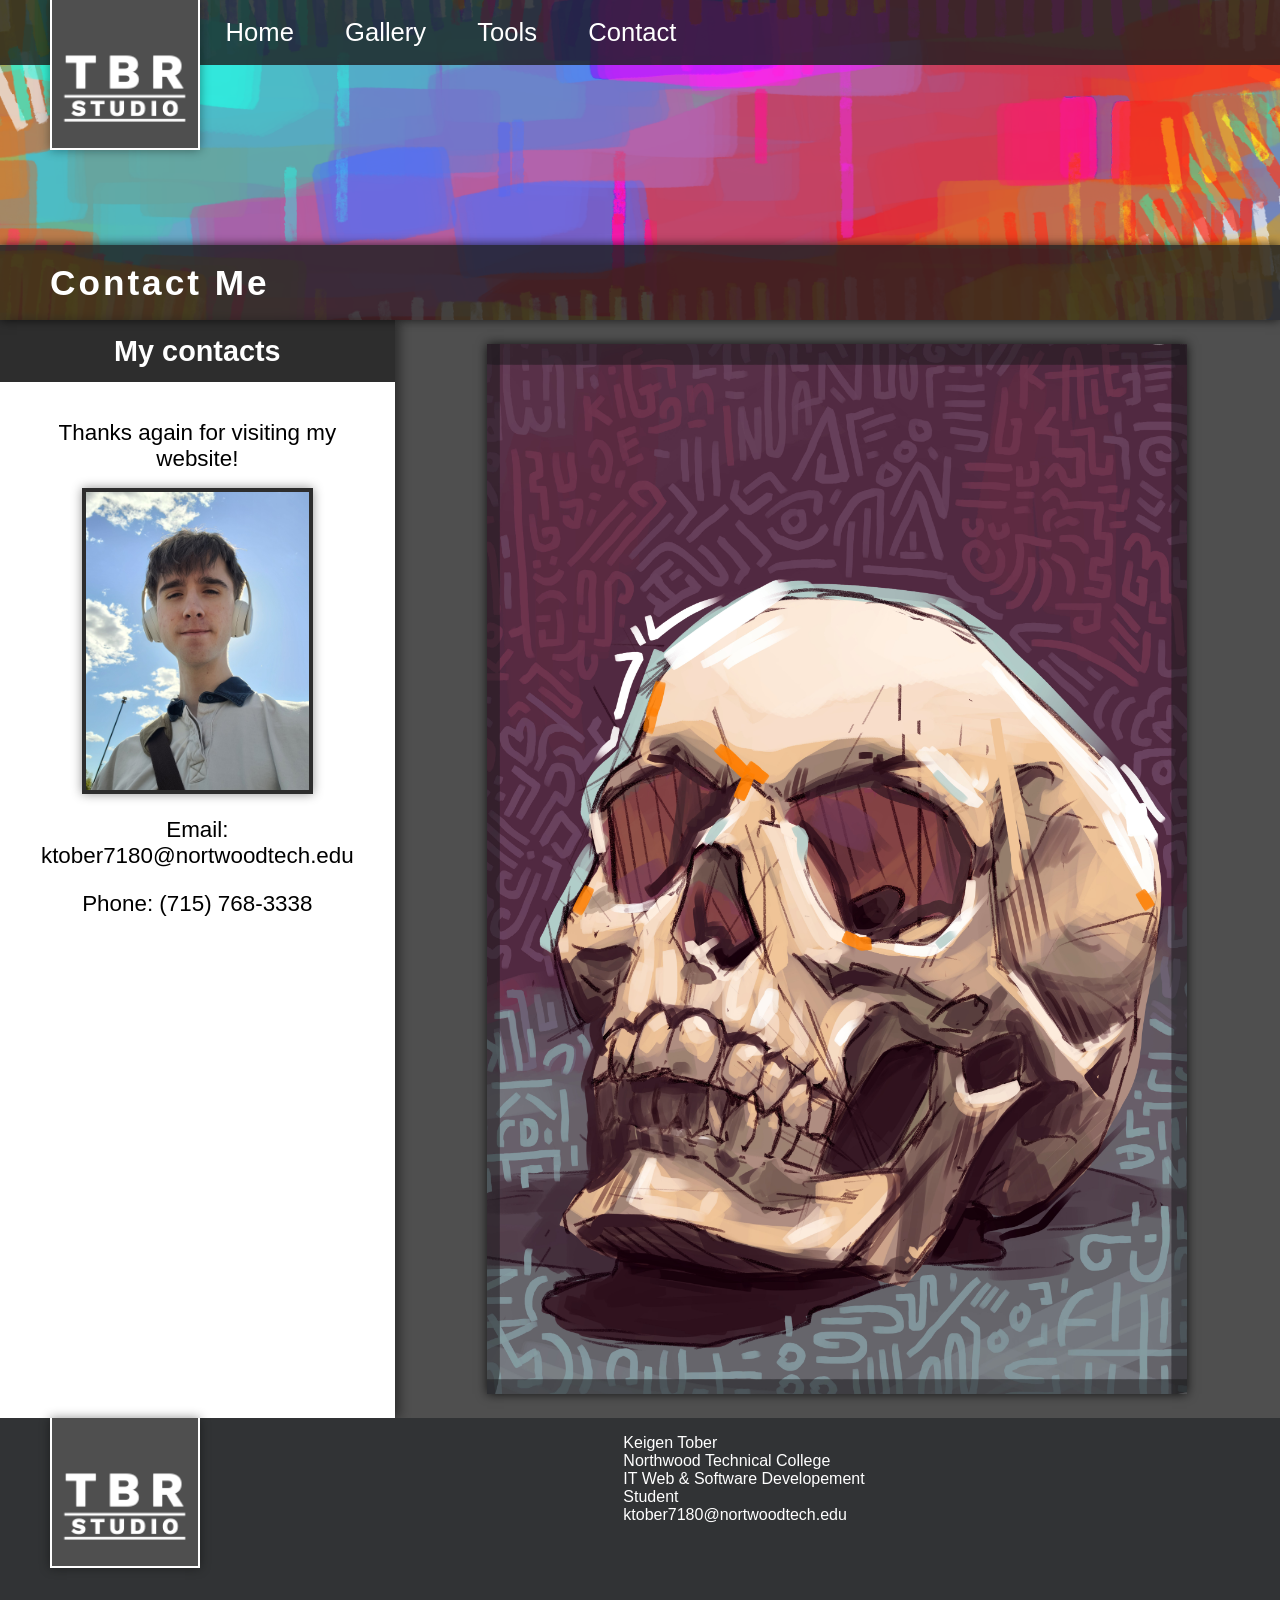
==== pages/contact.html @ 3b9025c0 "Final" ====
<!DOCTYPE html>
<html lang="en">
<head>
    <meta charset="UTF-8">
    <meta name="viewport" content="width=device-width, initial-scale=1.0">
    <link rel="stylesheet" href="../styles/main.css">
    <link rel="stylesheet" href="../styles/header_nav_footer.css">
    <script src="https://code.jquery.com/jquery-3.7.1.min.js"></script>
    <title>Contact</title>
</head>
<body>
    <header>
        <a href="../index.html" class="home_logo_container">
            <img src="../images/logo.png" alt="logo">
        </a>
        <nav id="mobile_menu"></nav>
        <nav id="nav_menu">
            <div id="nav_bar">
                <a href="../index.html">Home</a>
                <a href="../pages/gallery.html">Gallery</a>
                <a href="../pages/tools.html" class="nav_right">Tools</a>
                <a href="../pages/contact.html" class="nav_right">Contact</a>
            </div>
        </nav>
    </header>
    <div id="header_image_container">
        <img src="../images/header_image.png" alt="header image">
    </div>
    <p id="page_title">Contact Me</p>
    <main>
        <aside>
            <h1 id="aside_header">My contacts</h1>
            <div id="aside_body">
                <p>
                    Thanks again for visiting my website!
                </p>
                <img src="../images/Author.jpg" alt="author">
                <p>
                    Email: ktober7180@nortwoodtech.edu
                </p>
                <p>
                    Phone: (715) 768-3338
                </p>
            </div>
        </aside>
        <section>
            <img src="../images/Skull Poster.jpg" alt="skull">
        </section>
    </main>
    <footer>
        <a href="../index.html" class="home_logo_container">
            <img src="../images/logo.png" alt="logo">
        </a>
        <div id="footer_info">
            <ul>
                <li>Keigen Tober</li>
                <li>Northwood Technical College</li>
                <li>IT Web & Software Developement</li>
                <li>Student</li>
                <li>ktober7180@nortwoodtech.edu</li>
            </ul>
        </div>
    </footer>
</body>
</html>
---- styles/main.css ----
*{
    padding: 0;
    margin: 0;
    box-sizing: border-box;
}

button{
    cursor: pointer;
}

p{
    font-size: 140%;
    margin-top: 0.5em;
}

body{
    font-family: Arial, Helvetica, sans-serif;
    margin: auto;
    max-width: 1500px;
    min-height: 100vh;
    display: flex;
    flex-direction: column;
    background-color: rgb(255, 255, 255);
    box-shadow: 0px 0px 10px rgba(0, 0, 0, 0.674);
}

main{
    display: flex;
    flex: 1;
    background-color: white;
}

aside {
    flex: 1;
    background-color: rgb(255, 255, 255);
    z-index: 12;
    box-shadow: 5px 0px 10px rgba(0, 0, 0, 0.419);
    display: flex;
    flex-direction: column;
}

#aside_header {
    background-color: rgb(45, 45, 45);
    color: rgb(255, 255, 255);
    font-size: 180%;
    text-align: center;
    padding: 0.5em;
}

#aside_body {
    text-align: center;
    padding: 1em 2em;
    display: flex;
    flex-direction: column;
    align-items: center;
}

#aside_body img {
    width: 70%;
    border: solid 4px rgb(45, 45, 45);
    box-shadow: 0px 0px 10px rgba(0, 0, 0, 0.423);
    margin-top: 1em;
} 

#aside_body video {
    width: 100%;
    border: solid 4px rgb(45, 45, 45);
    box-shadow: 0px 0px 10px rgba(0, 0, 0, 0.423);
    margin-top: 1em;
}

#aside_body p{
    margin-top: 1em;
}

section img{
    width: 100%;
    max-width: 700px;
    box-shadow: 0px 0px 10px rgba(0, 0, 0, 0.775);
    margin: auto;
    width: 100%;
}

section {
    flex: 2;
    background-color: rgb(79, 79, 79);
    padding: 1.5em 3em;
    display: flex;
    align-items: center;
    flex-direction: column;
}

@media screen and (max-width: 900px){

    main{
        flex-direction: column;
    }

    section {
        padding: 0;
    }
}
---- styles/header_nav_footer.css ----
header{
    position: relative;
    width: 100%;
    z-index: 15;
}

.home_logo_container{
    height: 150px;
    width: 150px;
    background-color: rgb(79, 79, 79);
    border: solid 2px rgb(255, 255, 255);
    border-top: none;
    margin-left: 50px;
    float: left;
    box-shadow: 0px 0px 10px rgba(0, 0, 0, 0.419);
    overflow: hidden;
    position: relative;
}

.home_logo_container img {
    width: 100%;
}

#mobile_menu {
    display: none;
}

#nav_menu{
    background-color: rgba(28, 29, 30, 0.8);
    width: 100%;
}

#nav_bar{
    display: flex;
    justify-content: start;
}

#nav_bar a{
    padding: 0.7em 1em;
    font-size: 160%;
    text-decoration: none;
    color: white;
}

#nav_bar a:hover, #nav_bar a:focus{
    background-color: rgba(28, 29, 30);
}

#header_image_container{
    height: 320px;
    background-color: red;
    margin-top: -150px;
    align-self: center;
    overflow: hidden;
    position: relative;
}

#header_image_container img{
    height: 100%;
    width: 100%;
}

#page_title{
    font-weight: bolder;
    margin-top: -75px;
    padding: 0.5em 0.5em 0.5em 50px;
    font-size: 220%;
    background-color: rgba(28, 29, 30, 0.8);
    color: white;
    z-index: 13;
    box-shadow: 0px 0px 10px rgba(0, 0, 0, 0.685);
    letter-spacing: 3px;
}

footer{
    background-color: rgb(49, 51, 53);
    height: 200px;
    z-index: 13;
}

#footer_info {
    display: flex;
    flex-direction: column;
    align-items: center;
    justify-self: start;
    box-sizing: border-box;
    height: 100%;
}

#footer_info ul{
    color: white;
    padding: 1em;
    padding-left: 1.5em;
    list-style: none;
}

#footer_info a, #footer_info a:visited{
    color: white;
}

@media screen and (max-width: 920px){
    #header_image_container{
        margin-top: -100px;
        height: 200px;
    }

    .home_logo_container{
        height: 100px;
        width: 100px;
        margin-left: 20px;
    }
}

@media screen and (max-width: 700px){

    .slicknav_menu {
        background-color:  rgb(49, 51, 53);
        box-shadow: 0px 0px 10px rgba(0, 0, 0, 0.685);
    }

    .slicknav_button {
        text-align: left;
    }

    #mobile_menu {
        display: block;
    }

    #mobile_menu a {
        font-size: 120%;
    }

    #nav_bar {
        display: none;
    }

    #page_title{
        margin-top: -62px;
        font-size: 180%;
        padding: 0.5em;
        padding-left: 1em;
        z-index: 1;
    }

    #footer_info ul{
        font-size: 80%;
    }
}
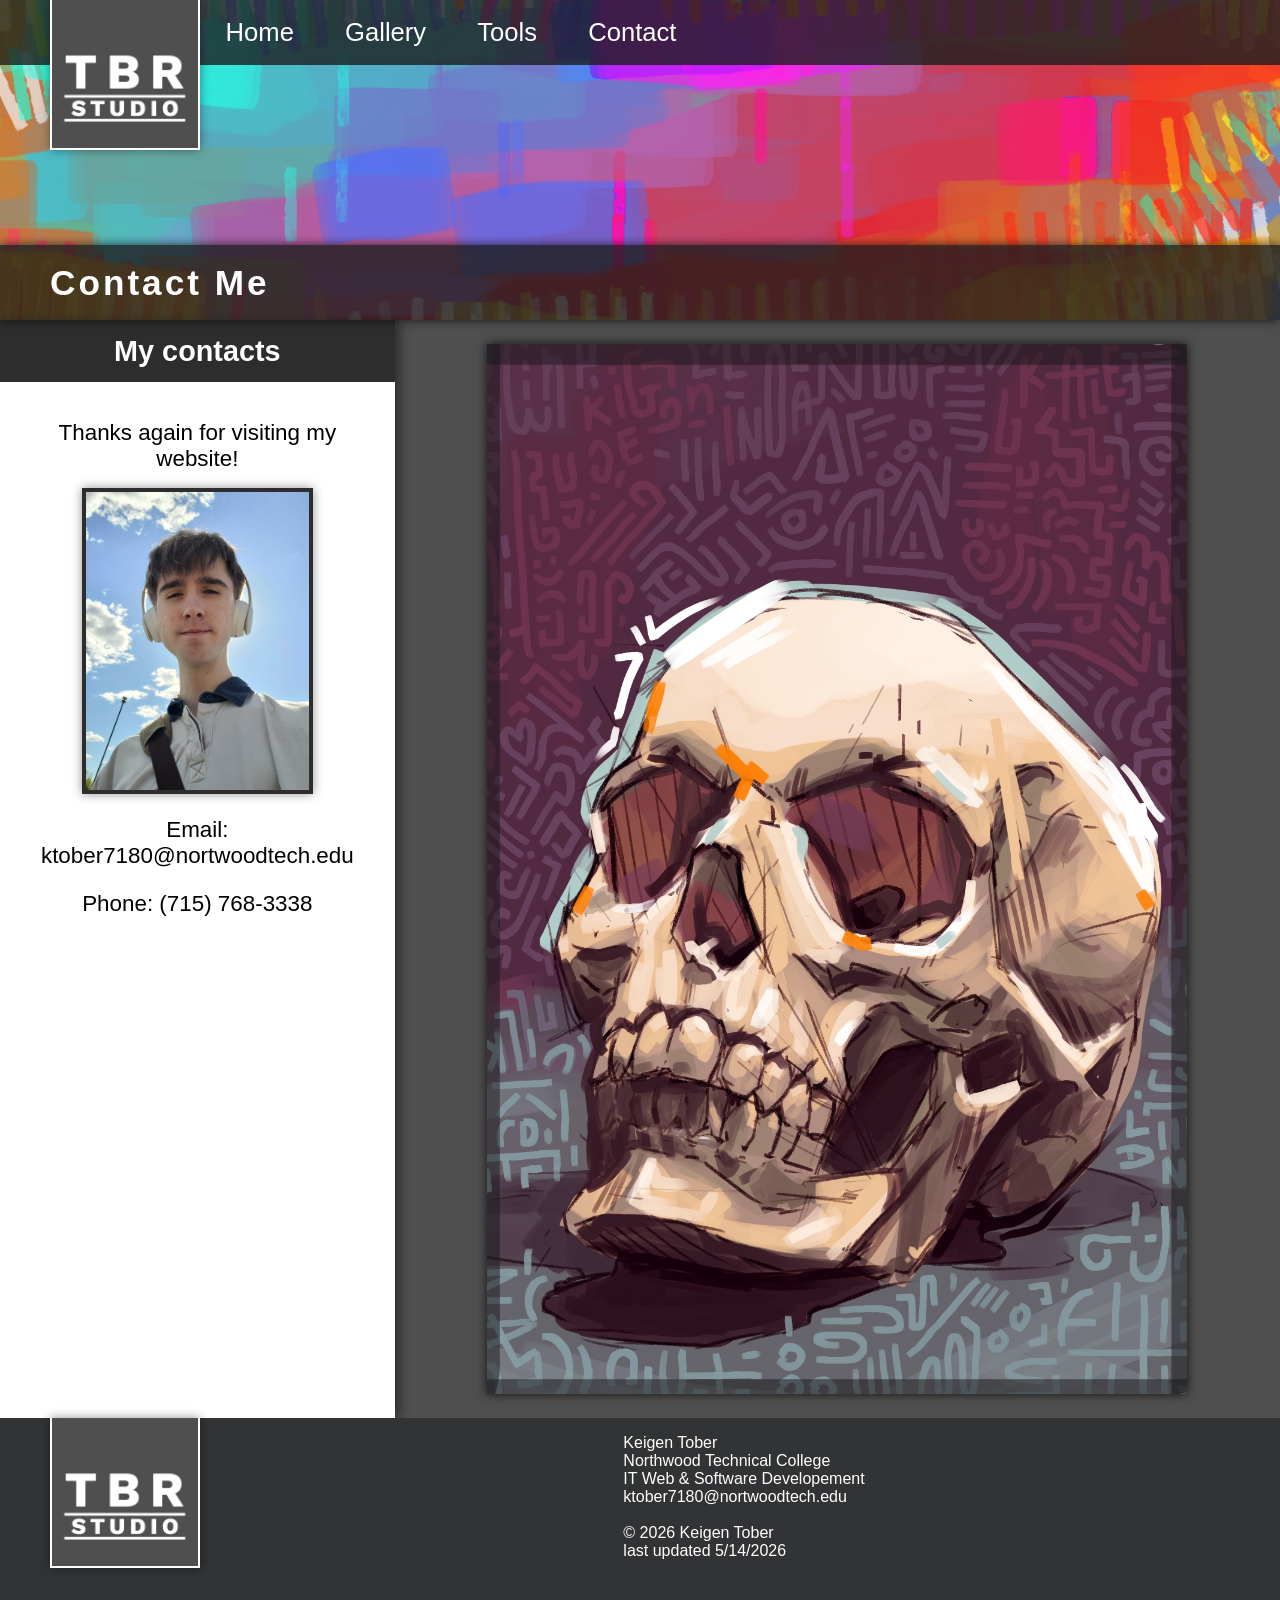
==== commit 38b6e6d2: "added copyright" ====
--- a/pages/contact.html
+++ b/pages/contact.html
@@ -4,8 +4,15 @@
     <meta charset="UTF-8">
     <meta name="viewport" content="width=device-width, initial-scale=1.0">
     <link rel="stylesheet" href="../styles/main.css">
+    <link rel="stylesheet" href="../styles/slicknav.css">
     <link rel="stylesheet" href="../styles/header_nav_footer.css">
     <script src="https://code.jquery.com/jquery-3.7.1.min.js"></script>
+    <script src="../js/jquery.slicknav.min.js"></script>    
+    <script type="text/javascript">
+            $(document).ready(function(){
+                $('#nav_menu').slicknav({prependTo:"#mobile_menu"});
+            });
+    </script>
     <title>Contact</title>
 </head>
 <body>
@@ -56,8 +63,10 @@
                 <li>Keigen Tober</li>
                 <li>Northwood Technical College</li>
                 <li>IT Web & Software Developement</li>
-                <li>Student</li>
                 <li>ktober7180@nortwoodtech.edu</li>
+                <br>
+                <li>&copy; 2026 Keigen Tober</li>
+                <li>last updated 5/14/2026</li>
             </ul>
         </div>
     </footer>
